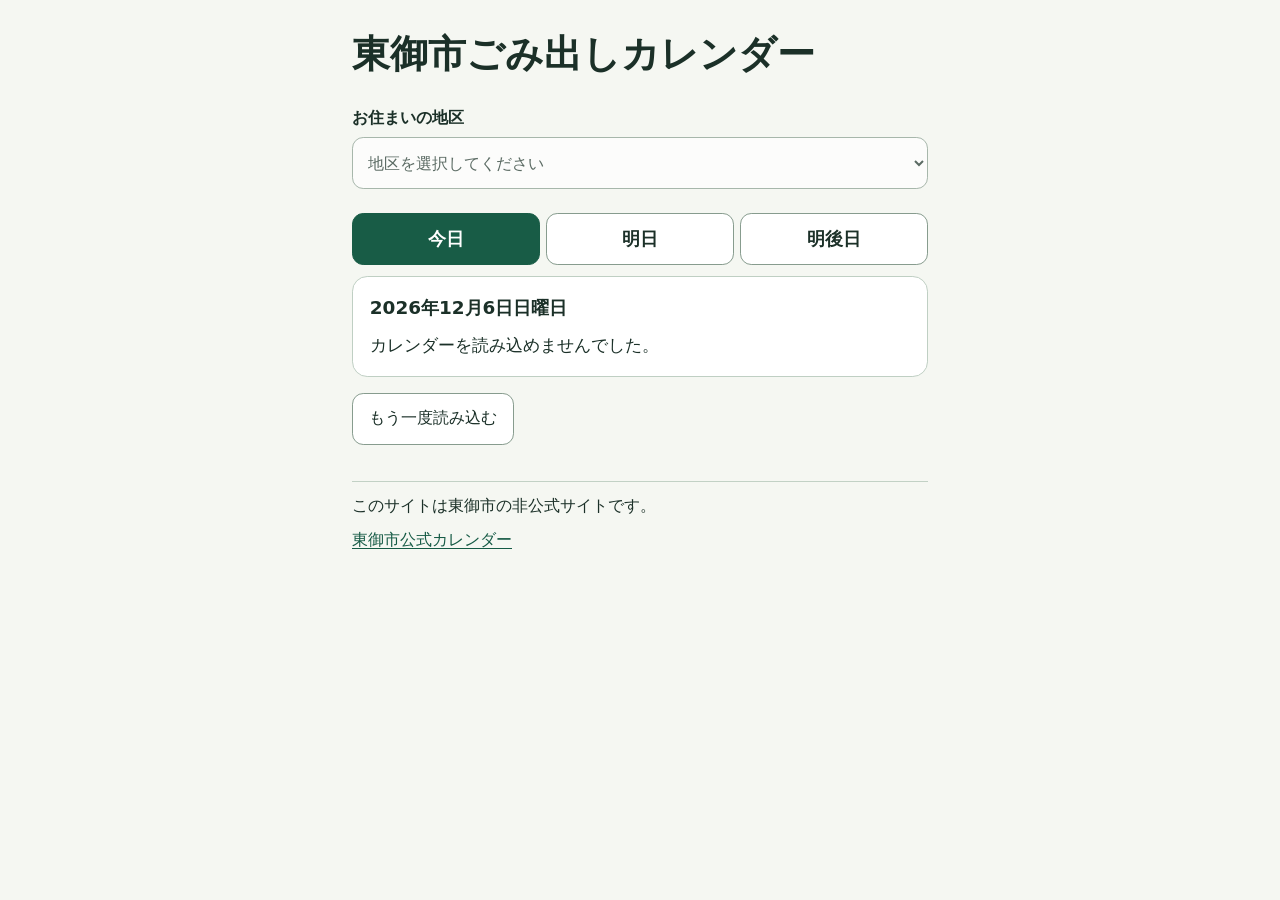
==== site/index.html @ 002dadf3 "feat: add garbage collection calendar for Tomi City" ====
<!doctype html>
<html lang="ja">
<head>
  <meta charset="utf-8">
  <meta name="viewport" content="width=device-width, initial-scale=1">
  <meta name="theme-color" content="#f5f7f2">
  <title>東御市ごみ出しカレンダー</title>
  <link rel="stylesheet" href="calendar.css">
  <script type="module" src="calendar.js"></script>
</head>
<body>
  <main>
    <header>
      <h1 data-text="title">東御市ごみ出しカレンダー</h1>
    </header>
    <section class="district-picker">
      <label for="district" data-text="district">お住まいの地区</label>
      <select id="district" disabled>
        <option value="" data-text="choose">地区を選択してください</option>
      </select>
    </section>
    <div class="day-picker" role="group" aria-label="確認する日">
      <button type="button" data-day="0" data-text="today" aria-pressed="true">今日</button>
      <button type="button" data-day="1" data-text="tomorrow" aria-pressed="false">明日</button>
      <button type="button" data-day="2" data-text="dayAfter" aria-pressed="false">明後日</button>
    </div>
    <section class="result" aria-live="polite" aria-atomic="true">
      <h2><time id="date"></time></h2>
      <p id="status" data-text="loading">読み込み中…</p>
      <ul id="items" hidden></ul>
    </section>
    <button type="button" id="retry" data-text="retry" hidden>もう一度読み込む</button>
    <nav id="district-links" aria-label="地区のカレンダー" hidden>
      <a id="calendar-link" data-text="fullCalendar">年間の収集予定</a>
      <a id="ics-link" data-text="ics">ICSで購読</a>
    </nav>
    <noscript>収集予定を表示するにはJavaScriptを有効にしてください。</noscript>
  </main>
  <footer>
    <p data-text="unofficial">このサイトは東御市の非公式サイトです。</p>
    <a href="https://www.city.tomi.nagano.jp/category/gomi/150910.html" data-text="official">東御市公式カレンダー</a>
  </footer>
</body>
</html>
---- site/calendar.css ----
:root {
  font-family: system-ui, sans-serif;
  color: #1b3028;
  background: #f5f7f2;
  line-height: 1.55;
}

* { box-sizing: border-box; }
[hidden] { display: none !important; }
body { max-width: 38rem; margin: 0 auto; padding: 2rem 1rem 1.5rem; }
h1 { margin: 0 0 1.8rem; font-size: clamp(1.65rem, 6vw, 2.35rem); line-height: 1.2; }
label { display: block; margin-bottom: .4rem; font-weight: 700; }
select, button { font: inherit; color: inherit; border: 1px solid #879c8e; border-radius: .7rem; }
:focus-visible { outline: 3px solid #17634b; outline-offset: 3px; }
select { width: 100%; min-height: 3.25rem; padding: .6rem .7rem; background: white; }
button { min-height: 3.25rem; background: white; cursor: pointer; }
.day-picker { display: grid; grid-template-columns: repeat(3, minmax(0, 1fr)); gap: .4rem; margin: 1.5rem 0 .7rem; }
.day-picker button { padding: .25rem; font-size: 1.12rem; font-weight: 750; }
.day-picker button[aria-pressed="true"] { background: #185c46; border-color: #185c46; color: white; }
.result { border: 1px solid #bfcfc3; border-radius: .95rem; background: white; padding: 1.05rem; }
.result h2 { font-size: 1.15rem; margin: 0 0 .6rem; }
.result p { margin: 0; font-size: 1.08rem; }
.result ul { list-style: none; margin: 0; padding: 0; display: grid; gap: .55rem; }
.result li { padding: .65rem .8rem; background: #e8f0e8; border-radius: .55rem; font-size: 1.25rem; font-weight: 700; overflow-wrap: anywhere; }
#retry { margin-top: 1rem; padding-inline: 1rem; }
nav { display: flex; flex-wrap: wrap; gap: .5rem 1rem; margin-top: .75rem; }
a { color: #155a45; text-underline-offset: .18em; }
nav a, footer a { display: inline-flex; align-items: center; min-height: 2.75rem; }
footer { margin-top: 2.25rem; border-top: 1px solid #c2d1c5; padding-top: .75rem; }
footer p { margin: 0; }
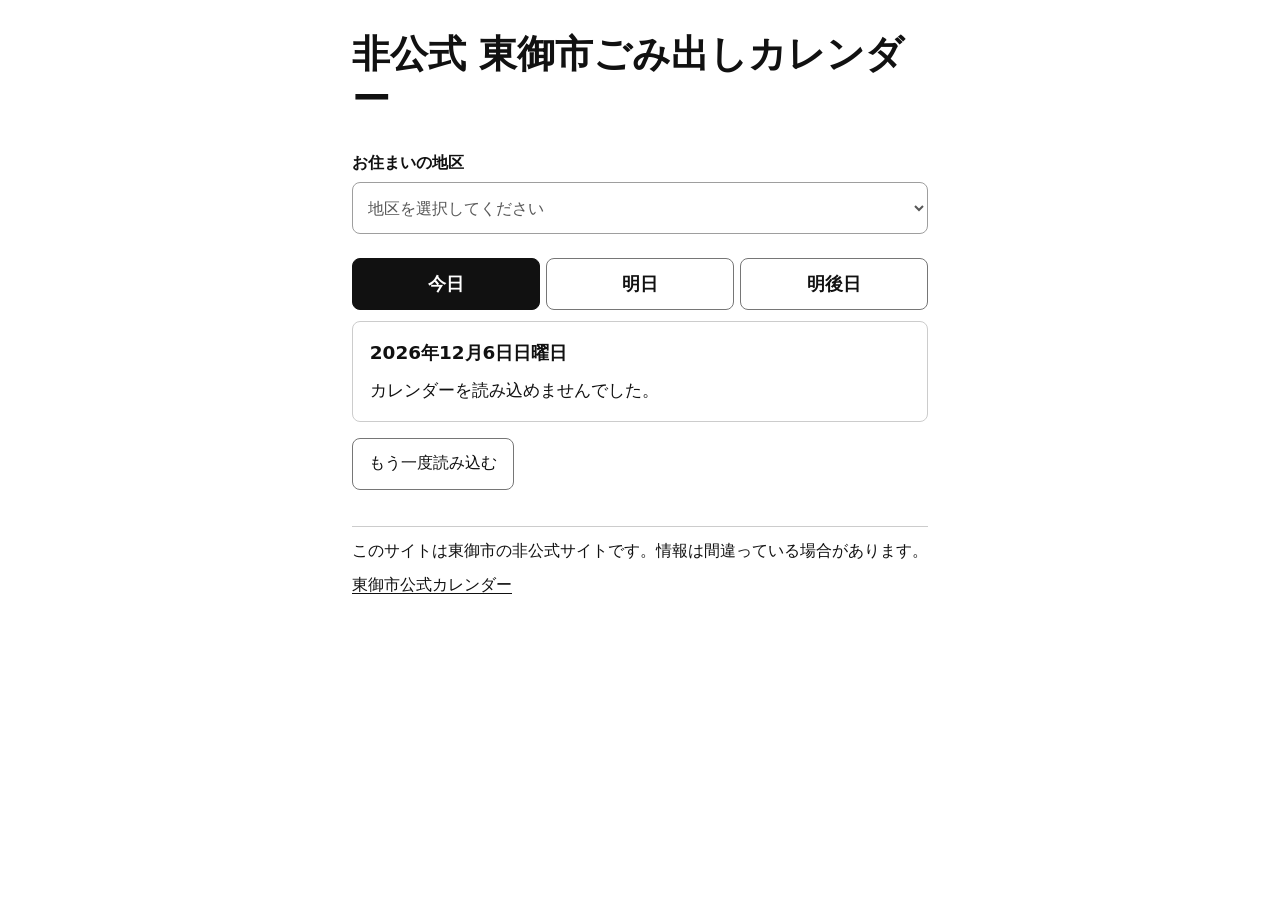
==== commit a18af951: "feat: add collection icons and enhance calendar display with icons" ====
--- a/site/index.html
+++ b/site/index.html
@@ -3,7 +3,8 @@
 <head>
   <meta charset="utf-8">
   <meta name="viewport" content="width=device-width, initial-scale=1">
-  <meta name="theme-color" content="#f5f7f2">
+  <meta name="theme-color" content="#fff" media="(prefers-color-scheme: light)">
+  <meta name="theme-color" content="#000" media="(prefers-color-scheme: dark)">
   <title>東御市ごみ出しカレンダー</title>
   <link rel="stylesheet" href="calendar.css">
   <script type="module" src="calendar.js"></script>
@@ -11,7 +12,7 @@
 <body>
   <main>
     <header>
-      <h1 data-text="title">東御市ごみ出しカレンダー</h1>
+      <h1 data-text="title">非公式 東御市ごみ出しカレンダー</h1>
     </header>
     <section class="district-picker">
       <label for="district" data-text="district">お住まいの地区</label>
@@ -37,7 +38,7 @@
     <noscript>収集予定を表示するにはJavaScriptを有効にしてください。</noscript>
   </main>
   <footer>
-    <p data-text="unofficial">このサイトは東御市の非公式サイトです。</p>
+    <p data-text="unofficial">このサイトは東御市の非公式サイトです。情報は間違っている場合があります。</p>
     <a href="https://www.city.tomi.nagano.jp/category/gomi/150910.html" data-text="official">東御市公式カレンダー</a>
   </footer>
 </body>
--- a/site/calendar.css
+++ b/site/calendar.css
@@ -1,8 +1,24 @@
 :root {
+  color-scheme: light dark;
+  --page-background: #fff;
+  --text-color: #111;
+  --control-border: #767676;
+  --section-border: #ccc;
+  --item-background: #eee;
   font-family: system-ui, sans-serif;
-  color: #1b3028;
-  background: #f5f7f2;
+  color: var(--text-color);
+  background: var(--page-background);
   line-height: 1.55;
+}
+
+@media (prefers-color-scheme: dark) {
+  :root {
+    --page-background: #000;
+    --text-color: #eee;
+    --control-border: #898989;
+    --section-border: #333;
+    --item-background: #111;
+  }
 }
 
 * { box-sizing: border-box; }
@@ -10,21 +26,22 @@
 body { max-width: 38rem; margin: 0 auto; padding: 2rem 1rem 1.5rem; }
 h1 { margin: 0 0 1.8rem; font-size: clamp(1.65rem, 6vw, 2.35rem); line-height: 1.2; }
 label { display: block; margin-bottom: .4rem; font-weight: 700; }
-select, button { font: inherit; color: inherit; border: 1px solid #879c8e; border-radius: .7rem; }
-:focus-visible { outline: 3px solid #17634b; outline-offset: 3px; }
-select { width: 100%; min-height: 3.25rem; padding: .6rem .7rem; background: white; }
-button { min-height: 3.25rem; background: white; cursor: pointer; }
+select, button { font: inherit; color: inherit; background: var(--page-background); border: 1px solid var(--control-border); border-radius: 0.5rem; }
+:focus-visible { outline: 3px solid var(--text-color); outline-offset: 3px; }
+select { width: 100%; min-height: 3.25rem; padding: .6rem .7rem; }
+button { min-height: 3.25rem; cursor: pointer; }
 .day-picker { display: grid; grid-template-columns: repeat(3, minmax(0, 1fr)); gap: .4rem; margin: 1.5rem 0 .7rem; }
 .day-picker button { padding: .25rem; font-size: 1.12rem; font-weight: 750; }
-.day-picker button[aria-pressed="true"] { background: #185c46; border-color: #185c46; color: white; }
-.result { border: 1px solid #bfcfc3; border-radius: .95rem; background: white; padding: 1.05rem; }
+.day-picker button[aria-pressed="true"] { background: var(--text-color); border-color: var(--text-color); color: var(--page-background); }
+.result { border: 1px solid var(--section-border); border-radius: 0.5rem; padding: 1.05rem; }
 .result h2 { font-size: 1.15rem; margin: 0 0 .6rem; }
 .result p { margin: 0; font-size: 1.08rem; }
 .result ul { list-style: none; margin: 0; padding: 0; display: grid; gap: .55rem; }
-.result li { padding: .65rem .8rem; background: #e8f0e8; border-radius: .55rem; font-size: 1.25rem; font-weight: 700; overflow-wrap: anywhere; }
+.result li { display: flex; align-items: center; gap: .6rem; padding: .65rem .8rem; background: var(--item-background); font-size: 1.25rem; font-weight: 700; overflow-wrap: anywhere; }
+.collection-icon { flex: none; width: 2rem; height: 2rem; }
 #retry { margin-top: 1rem; padding-inline: 1rem; }
 nav { display: flex; flex-wrap: wrap; gap: .5rem 1rem; margin-top: .75rem; }
-a { color: #155a45; text-underline-offset: .18em; }
+a { color: inherit; text-underline-offset: .18em; }
 nav a, footer a { display: inline-flex; align-items: center; min-height: 2.75rem; }
-footer { margin-top: 2.25rem; border-top: 1px solid #c2d1c5; padding-top: .75rem; }
+footer { margin-top: 2.25rem; border-top: 1px solid var(--section-border); padding-top: .75rem; }
 footer p { margin: 0; }
